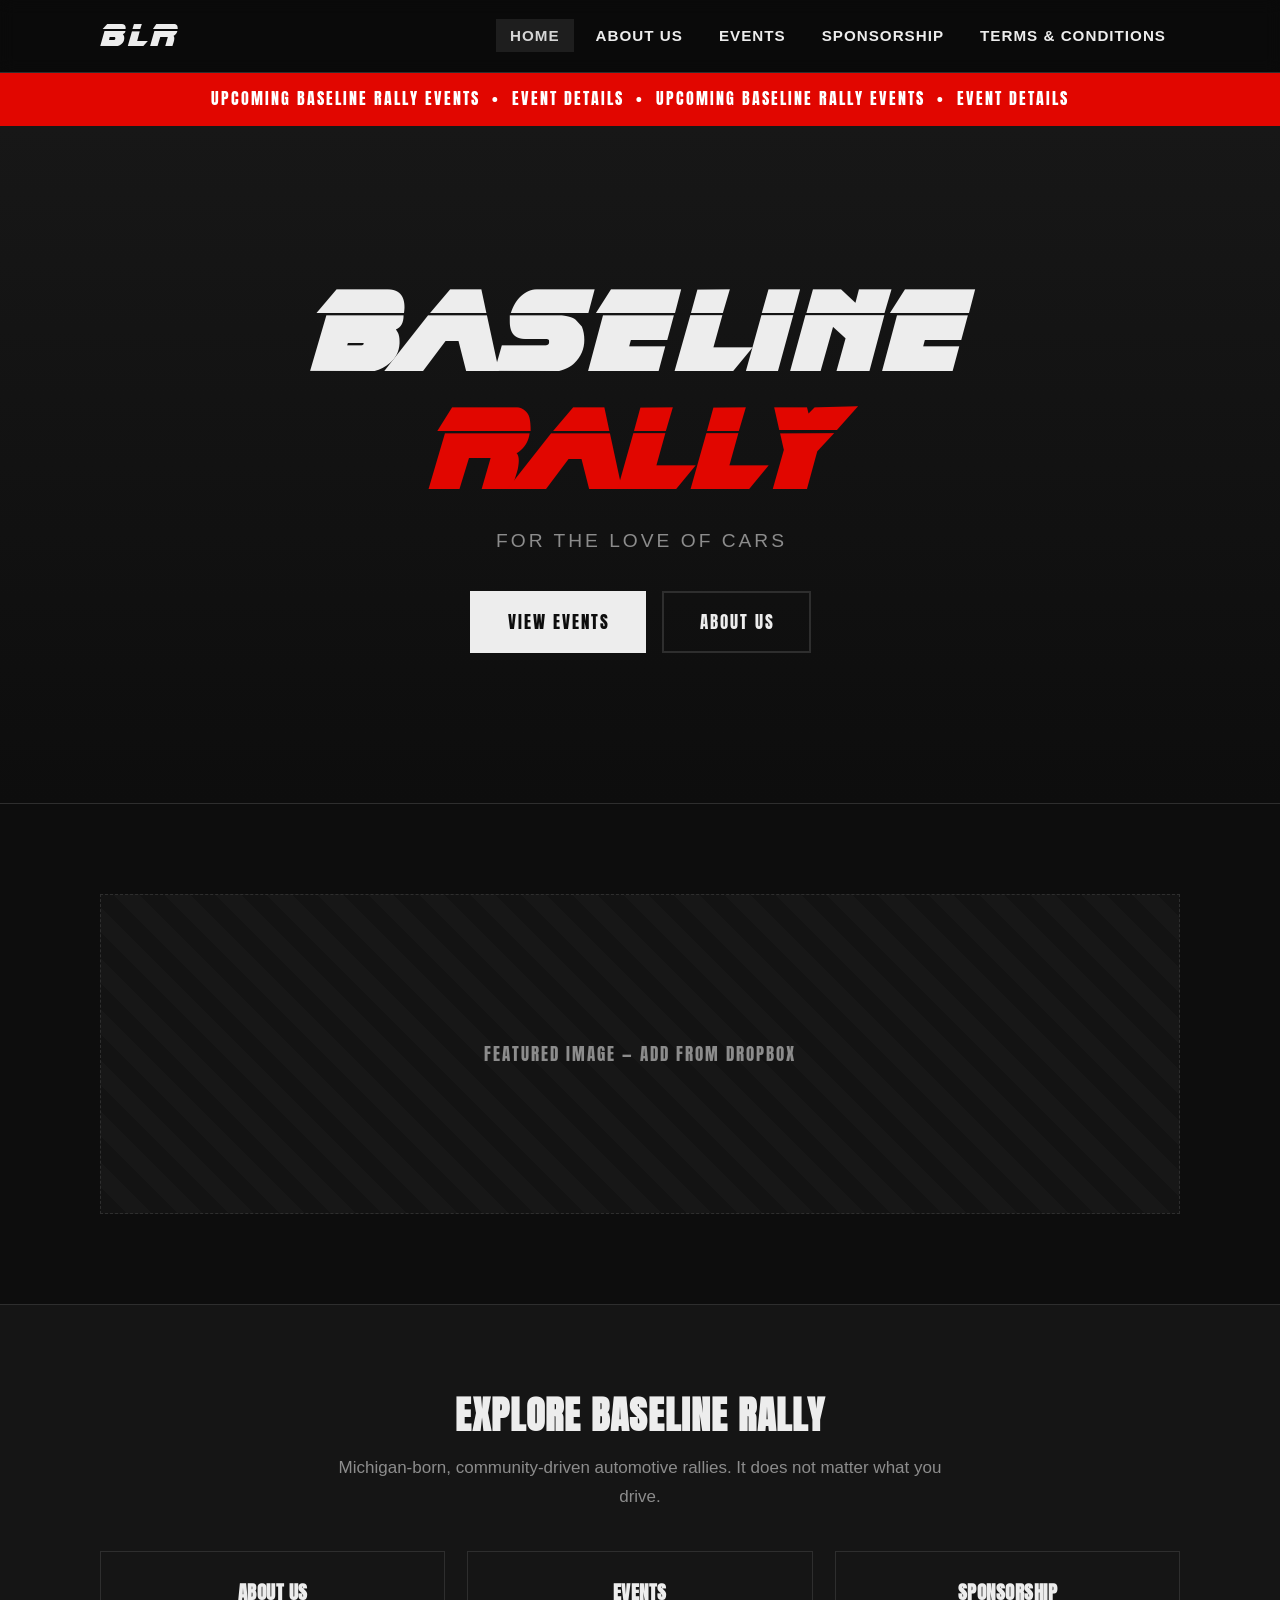
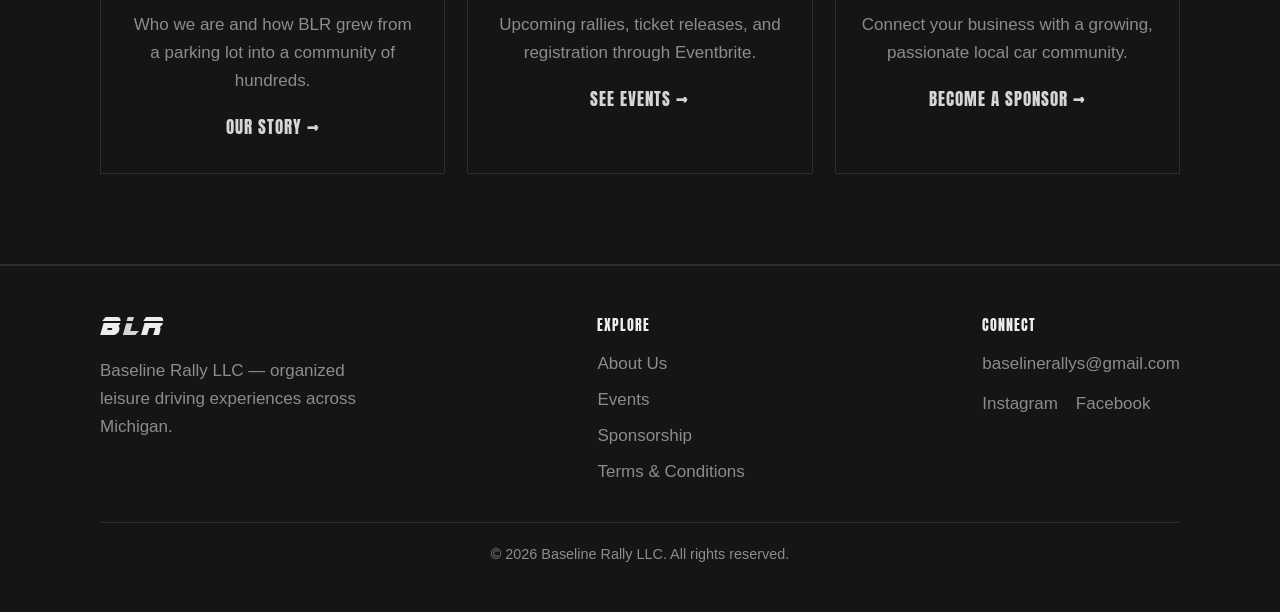
==== index.html @ 6f7ef677 "Initial commit: Baseline Rally static site Five static pages (home, about, events, sponsorship, term" ====
<!DOCTYPE html>
<html lang="en">
<head>
  <meta charset="UTF-8" />
  <meta name="viewport" content="width=device-width, initial-scale=1.0" />
  <!-- PREVIEW BUILD — keeps this out of search results while it is a work in
       progress. REMOVE BEFORE THE REAL LAUNCH, or the live site will never
       be indexed by Google. -->
  <meta name="robots" content="noindex, nofollow" />
  <title>Baseline Rally — For the Love of Cars</title>
  <meta name="description" content="Baseline Rally (BLR) is a Michigan automotive community hosting accessible leisure rallies, meets, and events. It does not matter what you drive." />
  <link rel="preconnect" href="https://fonts.googleapis.com" />
  <link rel="preconnect" href="https://fonts.gstatic.com" crossorigin />
  <link href="https://fonts.googleapis.com/css2?family=Anton&display=swap" rel="stylesheet" />
  <link rel="stylesheet" href="css/styles.css" />
</head>
<body>
  <a class="skip-link" href="#main">Skip to content</a>

  <header class="site-header">
    <div class="container nav">
      <a class="logo" href="index.html" aria-label="Baseline Rally home">B<span>L</span>R</a>
      <button class="nav-toggle" aria-label="Toggle menu" aria-expanded="false" aria-controls="nav-links">&#9776;</button>
      <ul class="nav-links" id="nav-links">
        <li><a href="index.html">Home</a></li>
        <li><a href="about.html">About Us</a></li>
        <li><a href="events.html">Events</a></li>
        <li><a href="sponsorship.html">Sponsorship</a></li>
        <li><a href="terms.html">Terms &amp; Conditions</a></li>
      </ul>
    </div>
  </header>

  <!-- Event announcement banner: links to Events.
       Wording: avoid "Tap" (touch only), "Click" (mouse only) and "See"
       (sight only). "Event Details" is a noun phrase, so it reads correctly
       for touch, mouse, keyboard, screen-reader and switch users alike.
       The ticker text is duplicated only so the marquee can loop seamlessly,
       so it is hidden from assistive tech to avoid it being announced twice;
       the aria-label is what screen readers actually read out. -->
  <a class="event-banner" href="events.html" aria-label="Upcoming Baseline Rally events — event details">
    <span class="ticker" aria-hidden="true">Upcoming Baseline Rally Events &nbsp;•&nbsp; Event Details &nbsp;•&nbsp; Upcoming Baseline Rally Events &nbsp;•&nbsp; Event Details</span>
  </a>

  <main id="main">
    <!-- Hero -->
    <section class="hero">
      <!-- Two block-level lines so the wordmark always stacks at every width,
           rather than only wrapping once the screen gets narrow. Each line is
           then centred on its own, which is what makes it read as balanced. -->
      <h1 class="brand-title"><span class="line">Baseline</span><span class="line accent">Rally</span></h1>
      <p class="tagline">For the Love of Cars</p>
      <div class="container" style="margin-top:34px; display:flex; gap:16px; justify-content:center; flex-wrap:wrap;">
        <a class="btn" href="events.html">View Events</a>
        <a class="btn secondary" href="about.html">About Us</a>
      </div>
    </section>

    <!-- Featured image placeholder -->
    <section class="section">
      <div class="container">
        <div class="media-placeholder">Featured Image — add from Dropbox</div>
      </div>
    </section>

    <!-- Quick nav cards -->
    <section class="section alt">
      <div class="container">
        <div class="section-head">
          <h2>Explore Baseline Rally</h2>
          <p>Michigan-born, community-driven automotive rallies. It does not matter what you drive.</p>
        </div>
        <div class="card-grid">
          <div class="card">
            <h3>About Us</h3>
            <p>Who we are and how BLR grew from a parking lot into a community of hundreds.</p>
            <a class="card-link" href="about.html">Our Story &rarr;</a>
          </div>
          <div class="card">
            <h3>Events</h3>
            <p>Upcoming rallies, ticket releases, and registration through Eventbrite.</p>
            <a class="card-link" href="events.html">See Events &rarr;</a>
          </div>
          <div class="card">
            <h3>Sponsorship</h3>
            <p>Connect your business with a growing, passionate local car community.</p>
            <a class="card-link" href="sponsorship.html">Become a Sponsor &rarr;</a>
          </div>
        </div>
      </div>
    </section>
  </main>

  <!-- Footer (include on every page) -->
  <footer class="site-footer">
    <div class="container footer-grid">
      <div class="footer-brand">
        <a class="logo" href="index.html">B<span>L</span>R</a>
        <p style="color:var(--muted); max-width:260px; margin-top:12px;">Baseline Rally LLC — organized leisure driving experiences across Michigan.</p>
      </div>
      <div>
        <p class="footer-heading">Explore</p>
        <ul class="footer-links">
          <li><a href="about.html">About Us</a></li>
          <li><a href="events.html">Events</a></li>
          <li><a href="sponsorship.html">Sponsorship</a></li>
          <li><a href="terms.html">Terms &amp; Conditions</a></li>
        </ul>
      </div>
      <div>
        <p class="footer-heading">Connect</p>
        <ul class="footer-links">
          <li><a href="mailto:baselinerallys@gmail.com">baselinerallys@gmail.com</a></li>
        </ul>
        <div class="footer-social" style="margin-top:12px;">
          <a href="https://www.instagram.com/baselinerally.official" target="_blank" rel="noopener">Instagram</a>
          <a href="https://www.facebook.com/baselinerally" target="_blank" rel="noopener">Facebook</a>
        </div>
      </div>
    </div>
    <div class="container">
      <p class="copyright">&copy; 2026 Baseline Rally LLC. All rights reserved.</p>
    </div>
  </footer>

  <script src="js/main.js"></script>
</body>
</html>
---- css/styles.css ----
/* ===============================================================
   Baseline Rally (BLR) — Global Stylesheet
   =============================================================== */

/* ---- Fonts ---------------------------------------------------- */
/* Blade Runner: bundled locally so it works for ALL visitors.
   local() lets your own installed copy load instantly; the url()
   fallback covers everyone else via the bundled .ttf. */
@font-face {
  font-family: "Blade Runner Movie Font";
  src: local("Blade Runner Movie Font"),
       url("../fonts/BladeRunnerMovieFont.ttf") format("truetype");
  font-display: swap;
}

/* !! IMPORTANT — DO NOT set text-transform: uppercase on brand text !!
   In this font the UPPERCASE slots B, L and R do not contain letters at
   all — they contain movie logo artwork:
       B -> running-man figure        (advance width 1.309em)
       L -> "BLADE" wordmark          (advance width 1.096em)
       R -> full "BLADE RUNNER" logo  (advance width 4.670em)
   Those are exactly the letters in "BLR" / "Baseline Rally", so uppercase
   renders the logo as figure + BLADE + BLADE RUNNER instead of "BLR".
   The lowercase slots hold the real letterforms, which are drawn as caps
   anyway. So every brand-font element below forces text-transform:lowercase
   and the HTML keeps normal "BLR" / "Baseline Rally" text for screen
   readers and SEO. All other letters are unaffected. */

/* Anton (supporting display font) loaded from Google Fonts in each
   page <head>. Arial is the always-present fallback. */

/* ---- Design tokens ------------------------------------------- */
:root {
  --black: #0d0d0d;
  --panel: #151515;
  --panel-2: #1e1e1e;
  --white: #ededed;
  --muted: #8c8c8c;

  /* Rally red is reserved for brand moments only: the word "Rally" in the
     hero, the event banner, and the tagline emphasis in the creed / the
     brand name in the sponsorship heading. Scarcity is the point — it reads
     as deliberate instead of decorative. Don't spend it on links or buttons.
     White on #e10600 measures 4.97:1, which clears WCAG AA for body text. */
  --brand-red: #e10600;
  --brand-red-dark: #b00500;

  /* General-purpose accent is a light grey. Everything that used to be red
     (links, card links, status text, footer hovers) inherits this. */
  --accent: #d6d6d6;
  --accent-dark: #ffffff;

  --border: #2e2e2e;
  --max: 1120px;
  --radius: 0;              /* brutalist: no rounded corners, anywhere */
  --brand-font: "Blade Runner Movie Font", "Anton", Arial, sans-serif;
  --display-font: "Anton", Arial, sans-serif;
  --body-font: Arial, Helvetica, "Segoe UI", sans-serif;
}

/* ---- Reset --------------------------------------------------- */
*, *::before, *::after { box-sizing: border-box; }
html { scroll-behavior: smooth; }
body {
  margin: 0;
  background: var(--black);
  color: var(--white);
  font-family: var(--body-font);
  font-size: 17px;
  line-height: 1.65;
  -webkit-font-smoothing: antialiased;
}
img { max-width: 100%; display: block; }
a { color: var(--accent); text-decoration: none; }
a:hover { text-decoration: underline; }

.container { width: 100%; max-width: var(--max); margin: 0 auto; padding: 0 20px; }

/* Brand / display typography */
/* text-transform: lowercase is REQUIRED here — see the @font-face note above */
.brand-font { font-family: var(--brand-font); letter-spacing: 2px; text-transform: lowercase; }
h1, h2, h3 { font-family: var(--display-font); line-height: 1.05; letter-spacing: 1px; text-transform: uppercase; margin: 0 0 .5em; }
h1 { font-size: clamp(2.2rem, 6vw, 4rem); }
h2 { font-size: clamp(1.6rem, 4vw, 2.4rem); }
h3 { font-size: 1.2rem; letter-spacing: .5px; }

/* ---- Skip link (accessibility) ------------------------------ */
.skip-link {
  position: absolute; left: -999px; top: 0; z-index: 200;
  background: var(--white); color: var(--black); padding: 10px 16px; border-radius: 0;
}
.skip-link:focus { left: 0; }

/* ---- Header / Nav ------------------------------------------- */
.site-header {
  position: sticky; top: 0; z-index: 100;
  background: rgba(10,10,10,.92);
  backdrop-filter: blur(8px);
  border-bottom: 1px solid var(--border);
}
.nav {
  display: flex; align-items: center; justify-content: space-between;
  min-height: 72px; gap: 16px;
}
.logo {
  font-family: var(--brand-font);
  font-size: 2rem; color: var(--white); letter-spacing: 3px;
  text-decoration: none; line-height: 1;
  /* REQUIRED — see the @font-face note above. "BLR" is all three broken
     uppercase slots, so without this the logo renders as movie artwork. */
  text-transform: lowercase;
}
.logo:hover { color: var(--accent); text-decoration: none; }
.logo span { color: var(--accent); }

/* Header logo is solid white. `inherit` (rather than a hard-coded white)
   means the L follows the parent on hover too, so all three letters
   recolor together instead of the L sitting there already-red. */
.site-header .logo span { color: inherit; }

.nav-links { display: flex; gap: 8px; list-style: none; margin: 0; padding: 0; align-items: center; }
.nav-links a {
  color: var(--white); text-transform: uppercase; font-weight: bold;
  font-size: .95rem; letter-spacing: 1px; padding: 8px 14px; border-radius: 0;
  /* Multi-word labels ("About Us", "Terms & Conditions") must never break
     mid-label — a wrapped label splits its hover/active highlight in two. */
  white-space: nowrap;
}
.nav-links a:hover, .nav-links a.active { background: var(--panel-2); color: var(--accent); text-decoration: none; }
/* Tab navigation is only usable if focus is visible. :focus-visible shows this
   for keyboard users without drawing an outline on mouse clicks. */
.nav-links a:focus-visible,
.nav-toggle:focus-visible,
.logo:focus-visible { outline: 3px solid var(--white); outline-offset: 2px; }

.nav-toggle {
  display: none; background: none; border: 2px solid var(--border); color: var(--white);
  width: 48px; height: 48px; border-radius: 0; cursor: pointer; font-size: 1.4rem; line-height: 1;
}

/* ---- Event announcement banner ------------------------------ */
.event-banner {
  display: block; background: var(--brand-red); color: #fff; text-align: center;
  padding: 12px 16px; text-decoration: none; overflow: hidden;
}
.event-banner:hover { background: var(--brand-red-dark); color: #fff; text-decoration: none; }
/* Keyboard users need to see focus land on the banner too, not just hover. */
.event-banner:focus-visible { outline: 3px solid var(--white); outline-offset: -3px; }
.event-banner .ticker {
  display: inline-block; white-space: nowrap; font-family: var(--display-font);
  letter-spacing: 2px; text-transform: uppercase; font-size: 1rem;
  animation: scroll-left 18s linear infinite;
}
@keyframes scroll-left {
  0% { transform: translateX(60%); }
  100% { transform: translateX(-100%); }
}
@media (prefers-reduced-motion: reduce) {
  .event-banner .ticker { animation: none; }
}

/* ---- Hero --------------------------------------------------- */
.hero {
  position: relative; text-align: center;
  padding: clamp(64px, 14vw, 150px) 20px;
  /* The red glow went with the red banner — a flat grey ramp lets the
     wordmark carry the page instead of competing with a coloured wash. */
  background: linear-gradient(180deg, #171717, #0d0d0d);
  border-bottom: 1px solid var(--border);
}
/* text-transform overrides the uppercase inherited from the h1 rule —
   REQUIRED, see the @font-face note above ("Baseline Rally" has B, L and R). */
/* text-indent cancels the trailing letter-space. CSS puts letter-spacing
   after the LAST character as well, so centred text drifts left by half the
   tracking (6px here => 3px). Indenting by the same amount re-centres it.
   Keep text-indent equal to letter-spacing on any centred text. */
.hero .brand-title { font-family: var(--brand-font); font-size: clamp(3rem, 12vw, 7rem); letter-spacing: 6px; text-indent: 6px; margin: 0; text-transform: lowercase; }
/* The one and only place rally red survives. */
.hero .brand-title .accent { color: var(--brand-red); }
.hero p.tagline { color: var(--muted); font-size: 1.2rem; margin-top: 14px; text-transform: uppercase; letter-spacing: 3px; text-indent: 3px; }
/* On pages where the heading is the hero's only content, drop its bottom
   margin — otherwise it stacks onto the hero's padding and the heading sits
   visibly high in the band. Scoped to :last-child so heroes that do have a
   tagline keep the gap between the two. */
.hero h1:last-child { margin-bottom: 0; }

/* Optical correction for the oblique face. With the tracking cancelled above,
   the title's advance box is now mathematically centred — but this typeface
   slants right, so the ink overhangs its box (the Y's apex juts further right
   than the B's base juts left) and the wordmark still reads right-of-centre.
   Measured at 7.5px of overhang on a 112px title = 0.067em, so an em value
   stays correct at every font size.
   Because the wordmark is stacked, each line gets its own correction — the
   overhang depends on which letter ends the line, and "Baseline" (E) leans
   less than "Rally" (Y). Values are in em so they hold at every font size. */
.hero .brand-title .line { display: block; position: relative; }
.hero .brand-title .line:nth-child(1) { left: -0.031em; }  /* "Baseline" ends in E: measured 3.5px lean at 112px */
.hero .brand-title .line:nth-child(2) { left: -0.067em; }  /* "Rally" ends in Y: measured 7.5px lean at 112px */

/* image placeholder box */
.media-placeholder {
  display: flex; align-items: center; justify-content: center;
  min-height: 320px; background:
    repeating-linear-gradient(45deg, #131313, #131313 18px, #171717 18px, #171717 36px);
  border: 1px dashed var(--border); border-radius: var(--radius);
  color: var(--muted); text-transform: uppercase; letter-spacing: 2px;
  font-family: var(--display-font); text-align: center; padding: 24px;
}

/* ---- Buttons ------------------------------------------------ */
/* Square, hard-edged, no lift on hover — the hover is a straight
   colour inversion, which is the brutalist move. */
.btn {
  display: inline-block; background: var(--white); color: var(--black);
  font-family: var(--display-font); text-transform: uppercase; letter-spacing: 2px; text-indent: 2px;
  padding: 15px 34px; border-radius: 0; border: 2px solid var(--white);
  cursor: pointer; transition: background .12s ease, color .12s ease, border-color .12s ease;
}
.btn:hover { background: transparent; color: var(--white); border-color: var(--white); text-decoration: none; }
.btn.secondary { background: transparent; color: var(--white); border-color: var(--border); }
.btn.secondary:hover { background: var(--white); color: var(--black); border-color: var(--white); }

/* ---- Sections & layout ------------------------------------- */
.section { padding: clamp(48px, 8vw, 90px) 0; }
.section.alt { background: var(--panel); border-top: 1px solid var(--border); border-bottom: 1px solid var(--border); }
.section-head { text-align: center; margin-bottom: 40px; }
.section-head p { color: var(--muted); max-width: 640px; margin: 0 auto; }

.prose { max-width: 760px; margin: 0 auto; }
.prose p { margin: 0 0 1.2em; }
/* No text-transform: the creed is set in the sentence case written in the
   HTML, so the copy in the markup is exactly what renders. text-indent
   matches letter-spacing to keep the centring honest (see .brand-title). */
.creed { text-align: center; font-family: var(--display-font); letter-spacing: 1px; text-indent: 1px; font-size: 1.3rem; line-height: 1.5; margin: 32px 0; color: var(--white); }
/* Creed text is deliberately one uniform colour on both pages — no emphasis
   span. (A .creed .accent rule used to live here; removed once unused.) */

/* nav cards on homepage */
.card-grid { display: grid; grid-template-columns: repeat(auto-fit, minmax(240px, 1fr)); gap: 22px; }
/* Static by design — no :hover on the card itself. The card is a <div>; only
   the "card-link" inside it is clickable, and that link keeps its own hover,
   so nothing loses its affordance. (transition removed with the hover: with
   nothing left to animate it was dead weight.) */
.card {
  background: var(--panel); border: 1px solid var(--border); border-radius: var(--radius);
  padding: 30px 26px; text-align: center;
}
.card h3 { color: var(--white); }
.card p { color: var(--muted); margin: 0 0 18px; }
.card a.card-link { color: var(--accent); font-family: var(--display-font); text-transform: uppercase; letter-spacing: 1px; }

/* status message (events coming soon) */
.status-block { text-align: center; padding: 60px 20px; }
.status-block .big {
  font-family: var(--display-font); text-transform: uppercase; letter-spacing: 4px; text-indent: 4px;
  font-size: clamp(2rem, 7vw, 3.6rem); color: var(--accent); margin: 0 0 16px;
}
.status-block p { color: var(--muted); }

/* event card (when an event exists) */
.event-card {
  display: grid; grid-template-columns: 1fr 1fr; gap: 30px; align-items: center;
  background: var(--panel); border: 1px solid var(--border); border-radius: var(--radius); padding: 30px;
}
.event-card .meta .date { color: var(--accent); font-family: var(--display-font); letter-spacing: 2px; text-transform: uppercase; }

/* contact strip */
.contact-strip { text-align: center; }
.contact-strip a { font-family: var(--display-font); font-size: 1.3rem; letter-spacing: 1px; }

/* ---- Terms page -------------------------------------------- */
/* padding matches .container's 20px — this block sits directly in the
   <section> rather than inside a .container, so it has to supply its own
   gutters or the text runs edge-to-edge below 820px. */
.legal { max-width: 820px; margin: 0 auto; padding: 0 20px; text-align: center; }
.legal .effective { color: var(--muted); text-transform: uppercase; letter-spacing: 2px; font-weight: bold; }
.legal h2 { font-size: 1.5rem; margin-top: 2em; color: var(--white); }
/* Markers must sit inside the flow, otherwise they stay pinned left while the
   text centres and the bullets read as detached. */
.legal ul { padding-left: 0; list-style-position: inside; }
.legal li { margin-bottom: .4em; }
.legal .disclaimer { background: var(--panel); border-left: 4px solid var(--white); padding: 24px 26px; border-radius: 0; margin-top: 2.5em; }

/* ---- Footer ------------------------------------------------- */
.site-footer {
  background: var(--panel); border-top: 1px solid var(--border);
  padding: 48px 0 30px; margin-top: auto;
}
.footer-grid { display: flex; flex-wrap: wrap; gap: 30px; justify-content: space-between; align-items: flex-start; }
.footer-brand .logo { font-size: 1.6rem; }
.footer-links { list-style: none; margin: 0; padding: 0; display: flex; flex-direction: column; gap: 8px; }
.footer-links a, .footer-social a { color: var(--muted); }
.footer-links a:hover, .footer-social a:hover { color: var(--accent); }
.footer-social { display: flex; gap: 18px; flex-wrap: wrap; }
.footer-heading { font-family: var(--display-font); text-transform: uppercase; letter-spacing: 1px; font-size: .9rem; color: var(--white); margin: 0 0 12px; }
.copyright { text-align: center; color: var(--muted); font-size: .9rem; margin-top: 36px; border-top: 1px solid var(--border); padding-top: 20px; }

/* page wrapper so footer sits at bottom */
body { display: flex; flex-direction: column; min-height: 100vh; }
main { flex: 1 0 auto; }

/* ---- Responsive -------------------------------------------- */
/* 900px, not 760px: five items ending in "Terms & Conditions" no longer fit
   on one row much below this, and the horizontal nav starts colliding with
   the logo. Switching to the hamburger earlier is better than a cramped row.
   (The vertical menu has plenty of room for the full label.) */
@media (max-width: 900px) {
  .nav-toggle { display: block; }
  .nav-links {
    position: absolute; top: 72px; left: 0; right: 0;
    flex-direction: column; align-items: stretch; gap: 0;
    background: var(--black); border-bottom: 1px solid var(--border);
    max-height: 0; overflow: hidden;
    /* visibility is what removes the links from the tab order. max-height:0
       with overflow:hidden only clips them visually — they stay focusable, so
       keyboard users tab into an invisible menu and lose track of focus.
       The 0s delay keeps them visible for the .25s collapse animation, then
       hides them; opening flips visibility instantly so the reveal animates. */
    visibility: hidden;
    transition: max-height .25s ease, visibility 0s linear .25s;
  }
  .nav-links.open {
    max-height: 400px; visibility: visible;
    transition: max-height .25s ease, visibility 0s;
  }
  /* The cramped-menu fix. These links are inline boxes by default, so in the
     dropdown their padding, divider border and active highlight all
     shrink-wrapped the text instead of filling the row — and vertical padding
     on an inline box doesn't grow the line at all, which is what squashed the
     rows together. Making them flex rows fixes all of it; min-height gives a
     48px touch target, the accessibility floor for tappable controls. */
  .nav-links a {
    display: flex; align-items: center;
    min-height: 48px; padding: 12px 20px;
    border-top: 1px solid var(--border); border-radius: 0;
  }
}

/* Kept at its original 760px — only the nav needed the earlier breakpoint. */
@media (max-width: 760px) {
  .event-card { grid-template-columns: 1fr; }
}
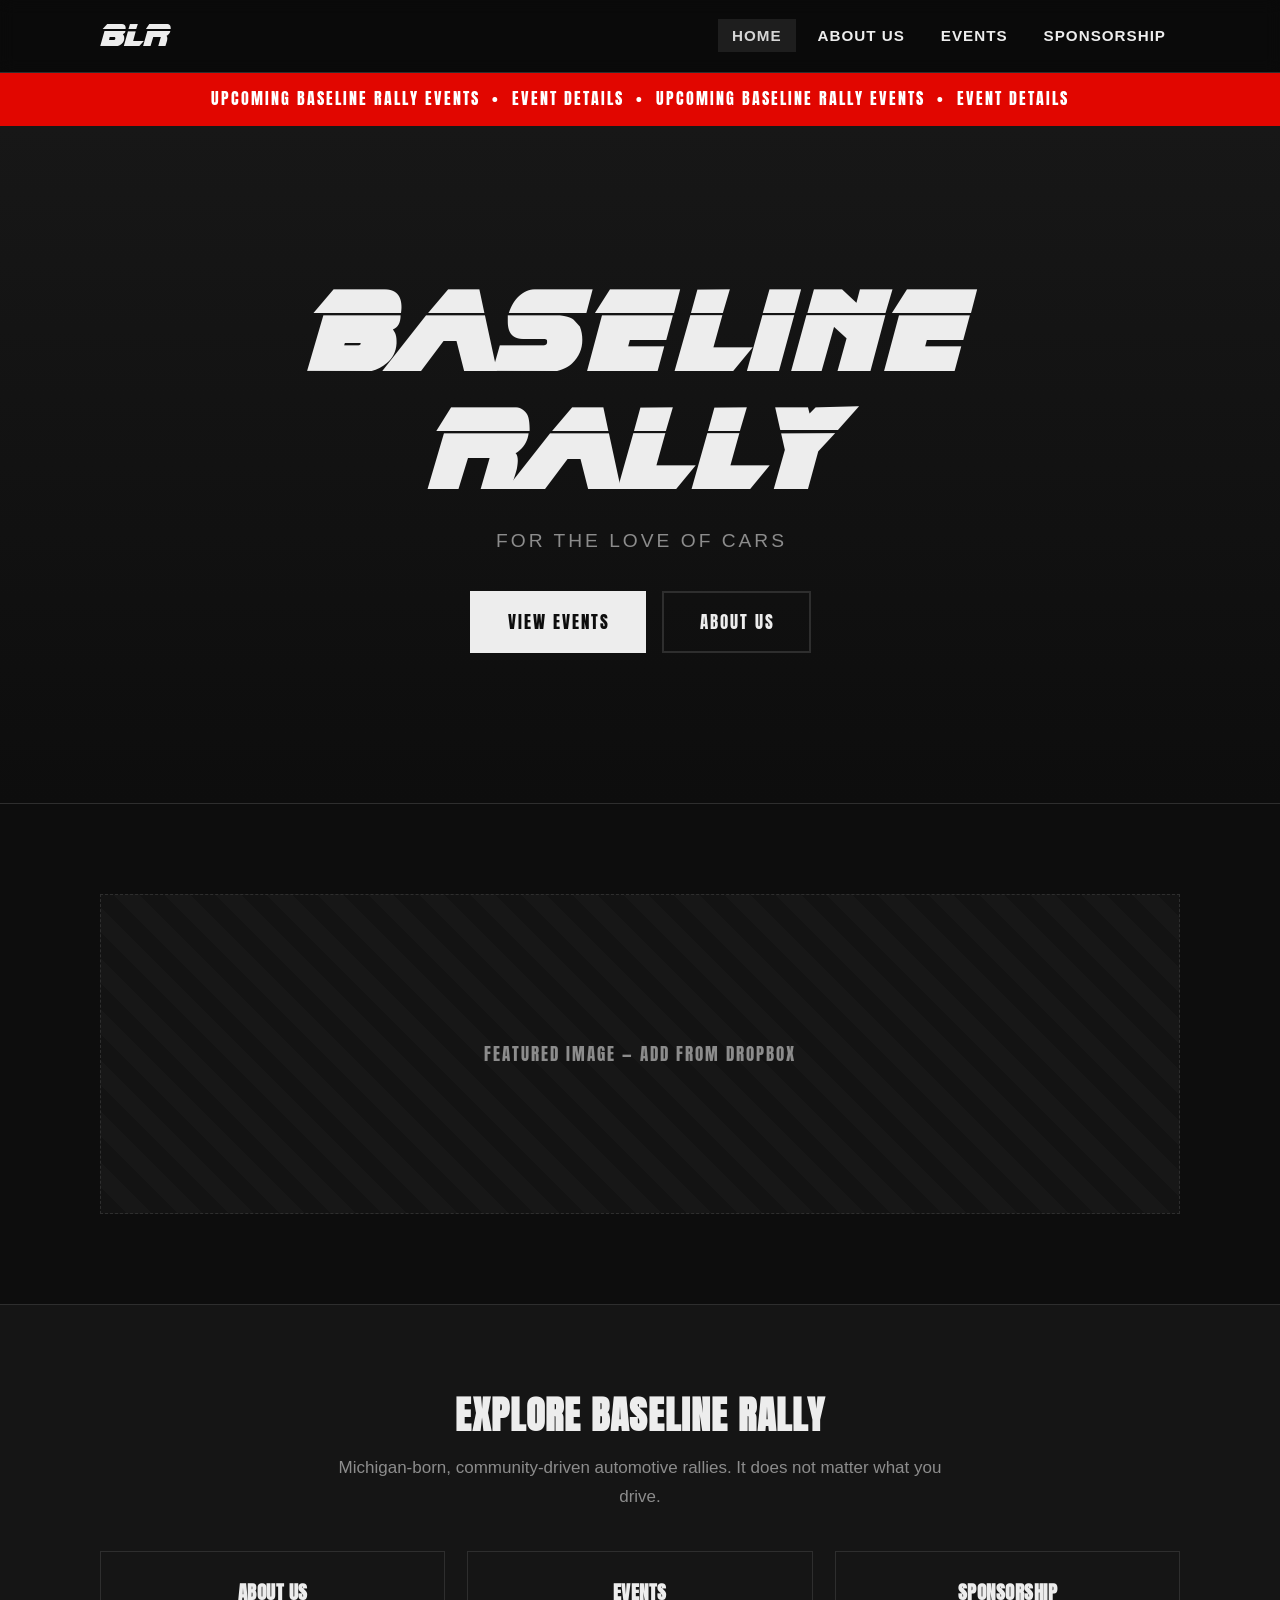
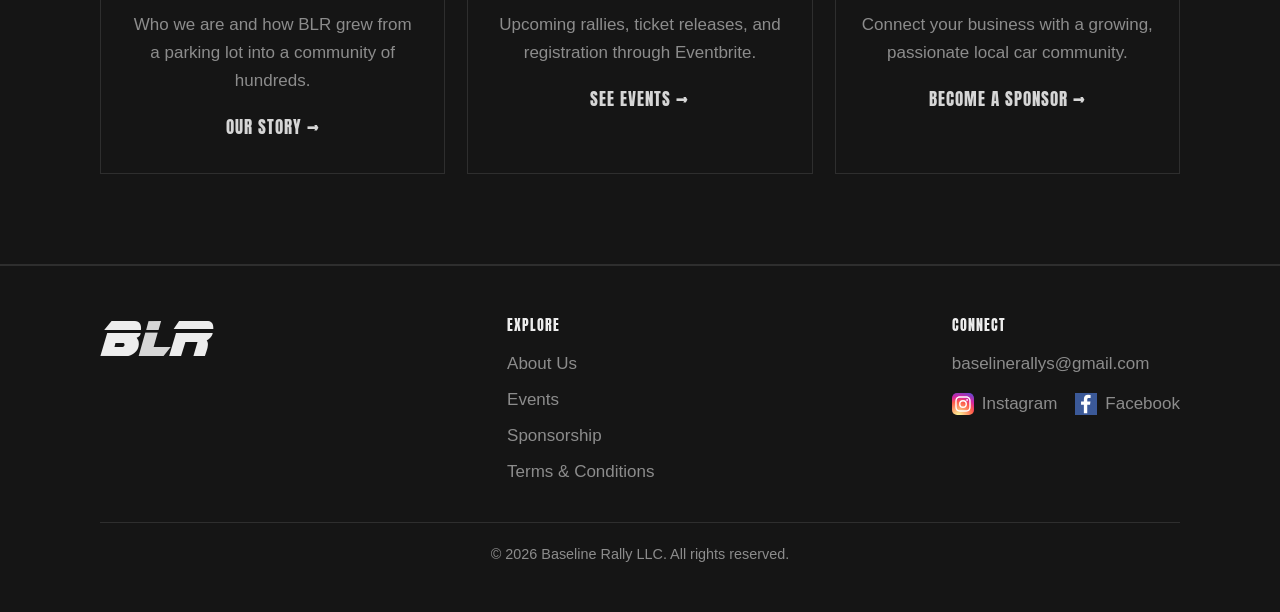
==== commit 73d915f6: "Brand and layout pass from client feedback - Hero wordmark is white on black; red is now used only b" ====
--- a/index.html
+++ b/index.html
@@ -8,11 +8,21 @@
        be indexed by Google. -->
   <meta name="robots" content="noindex, nofollow" />
   <title>Baseline Rally — For the Love of Cars</title>
+  <!-- Link-preview blurb hidden for the client preview. Discord, Slack and
+       iMessage show this as the description under the title when the URL is
+       pasted. Un-comment before launch: it is also Google's search snippet.
   <meta name="description" content="Baseline Rally (BLR) is a Michigan automotive community hosting accessible leisure rallies, meets, and events. It does not matter what you drive." />
+  -->
   <link rel="preconnect" href="https://fonts.googleapis.com" />
   <link rel="preconnect" href="https://fonts.gstatic.com" crossorigin />
   <link href="https://fonts.googleapis.com/css2?family=Anton&display=swap" rel="stylesheet" />
   <link rel="stylesheet" href="css/styles.css" />
+  <!-- Checkered-flag favicon. The SVG is what modern browsers use (crisp at
+       any size); the PNG and .ico are fallbacks. Kept to a 4x4 grid because a
+       finer check turns to grey mush at 16px. -->
+  <link rel="icon" href="favicon.svg" type="image/svg+xml" />
+  <link rel="icon" href="favicon-32.png" sizes="32x32" type="image/png" />
+  <link rel="apple-touch-icon" href="apple-touch-icon.png" />
 </head>
 <body>
   <a class="skip-link" href="#main">Skip to content</a>
@@ -26,7 +36,6 @@
         <li><a href="about.html">About Us</a></li>
         <li><a href="events.html">Events</a></li>
         <li><a href="sponsorship.html">Sponsorship</a></li>
-        <li><a href="terms.html">Terms &amp; Conditions</a></li>
       </ul>
     </div>
   </header>
@@ -48,7 +57,7 @@
       <!-- Two block-level lines so the wordmark always stacks at every width,
            rather than only wrapping once the screen gets narrow. Each line is
            then centred on its own, which is what makes it read as balanced. -->
-      <h1 class="brand-title"><span class="line">Baseline</span><span class="line accent">Rally</span></h1>
+      <h1 class="brand-title"><span class="line">Baseline</span><span class="line">Rally</span></h1>
       <p class="tagline">For the Love of Cars</p>
       <div class="container" style="margin-top:34px; display:flex; gap:16px; justify-content:center; flex-wrap:wrap;">
         <a class="btn" href="events.html">View Events</a>
@@ -96,7 +105,6 @@
     <div class="container footer-grid">
       <div class="footer-brand">
         <a class="logo" href="index.html">B<span>L</span>R</a>
-        <p style="color:var(--muted); max-width:260px; margin-top:12px;">Baseline Rally LLC — organized leisure driving experiences across Michigan.</p>
       </div>
       <div>
         <p class="footer-heading">Explore</p>
@@ -113,8 +121,11 @@
           <li><a href="mailto:baselinerallys@gmail.com">baselinerallys@gmail.com</a></li>
         </ul>
         <div class="footer-social" style="margin-top:12px;">
-          <a href="https://www.instagram.com/baselinerally.official" target="_blank" rel="noopener">Instagram</a>
-          <a href="https://www.facebook.com/baselinerally" target="_blank" rel="noopener">Facebook</a>
+          <!-- Icon lives INSIDE the link so the image and the word are one
+               clickable target. alt="" because the adjacent text already names
+               the link — a screen reader would otherwise say it twice. -->
+          <a href="https://www.instagram.com/baselinerally.official" target="_blank" rel="noopener"><img src="img/instagram.svg" alt="" width="22" height="22" />Instagram</a>
+          <a href="https://www.facebook.com/baselinerally" target="_blank" rel="noopener"><img src="img/facebook.svg" alt="" width="22" height="22" />Facebook</a>
         </div>
       </div>
     </div>
--- a/css/styles.css
+++ b/css/styles.css
@@ -37,10 +37,10 @@
   --white: #ededed;
   --muted: #8c8c8c;
 
-  /* Rally red is reserved for brand moments only: the word "Rally" in the
-     hero, the event banner, and the tagline emphasis in the creed / the
-     brand name in the sponsorship heading. Scarcity is the point — it reads
-     as deliberate instead of decorative. Don't spend it on links or buttons.
+  /* Rally red is now used in exactly ONE place: the event banner. The hero
+     title and the sponsorship heading are both white on black. Scarcity is
+     the point — it reads as deliberate instead of decorative. Don't spend it
+     on links or buttons.
      White on #e10600 measures 4.97:1, which clears WCAG AA for body text. */
   --brand-red: #e10600;
   --brand-red-dark: #b00500;
@@ -53,6 +53,16 @@
   --border: #2e2e2e;
   --max: 1120px;
   --radius: 0;              /* brutalist: no rounded corners, anywhere */
+
+  /* Letter spacing taken from the Canva mock, converted to em so it scales
+     with font size instead of breaking at different sizes.
+       --track-mark : Canva -21, for the "BLR" marks (header + footer)
+       --track-word : Canva  14, for the long "Baseline Rally" wordmark
+     These are the ONLY two numbers to touch if the spacing needs adjusting —
+     every rule below derives from them. See the note in the handover about
+     which Canva unit scale these assume. */
+  --track-mark: -0.021em;
+  --track-word: 0.060em;   /* opened up from 0.014 to match the Canva mock */
   --brand-font: "Blade Runner Movie Font", "Anton", Arial, sans-serif;
   --display-font: "Anton", Arial, sans-serif;
   --body-font: Arial, Helvetica, "Segoe UI", sans-serif;
@@ -104,7 +114,7 @@
 }
 .logo {
   font-family: var(--brand-font);
-  font-size: 2rem; color: var(--white); letter-spacing: 3px;
+  font-size: 2rem; color: var(--white); letter-spacing: var(--track-mark);
   text-decoration: none; line-height: 1;
   /* REQUIRED — see the @font-face note above. "BLR" is all three broken
      uppercase slots, so without this the logo renders as movie artwork. */
@@ -174,9 +184,9 @@
    after the LAST character as well, so centred text drifts left by half the
    tracking (6px here => 3px). Indenting by the same amount re-centres it.
    Keep text-indent equal to letter-spacing on any centred text. */
-.hero .brand-title { font-family: var(--brand-font); font-size: clamp(3rem, 12vw, 7rem); letter-spacing: 6px; text-indent: 6px; margin: 0; text-transform: lowercase; }
-/* The one and only place rally red survives. */
-.hero .brand-title .accent { color: var(--brand-red); }
+.hero .brand-title { font-family: var(--brand-font); font-size: clamp(3rem, 12vw, 7rem); letter-spacing: var(--track-word); text-indent: var(--track-word); margin: 0; text-transform: lowercase; }
+/* Hero wordmark is white on black — no red. (A .accent rule lived here and
+   coloured "Rally"; removed once the title went monochrome.) */
 .hero p.tagline { color: var(--muted); font-size: 1.2rem; margin-top: 14px; text-transform: uppercase; letter-spacing: 3px; text-indent: 3px; }
 /* On pages where the heading is the hero's only content, drop its bottom
    margin — otherwise it stacks onto the hero's padding and the heading sits
@@ -287,11 +297,17 @@
   padding: 48px 0 30px; margin-top: auto;
 }
 .footer-grid { display: flex; flex-wrap: wrap; gap: 30px; justify-content: space-between; align-items: flex-start; }
-.footer-brand .logo { font-size: 1.6rem; }
+/* Larger than the header mark — with the description line gone it is the only
+   thing left in this column, so it carries the footer on its own. */
+.footer-brand .logo { font-size: 3.2rem; }
 .footer-links { list-style: none; margin: 0; padding: 0; display: flex; flex-direction: column; gap: 8px; }
 .footer-links a, .footer-social a { color: var(--muted); }
 .footer-links a:hover, .footer-social a:hover { color: var(--accent); }
 .footer-social { display: flex; gap: 18px; flex-wrap: wrap; }
+/* inline-flex keeps the icon and its label on one baseline and makes the whole
+   pair a single click/tap target rather than two adjacent ones. */
+.footer-social a { display: inline-flex; align-items: center; gap: 8px; }
+.footer-social a img { width: 22px; height: 22px; display: block; }
 .footer-heading { font-family: var(--display-font); text-transform: uppercase; letter-spacing: 1px; font-size: .9rem; color: var(--white); margin: 0 0 12px; }
 .copyright { text-align: center; color: var(--muted); font-size: .9rem; margin-top: 36px; border-top: 1px solid var(--border); padding-top: 20px; }
 
@@ -300,11 +316,10 @@
 main { flex: 1 0 auto; }
 
 /* ---- Responsive -------------------------------------------- */
-/* 900px, not 760px: five items ending in "Terms & Conditions" no longer fit
-   on one row much below this, and the horizontal nav starts colliding with
-   the logo. Switching to the hamburger earlier is better than a cramped row.
-   (The vertical menu has plenty of room for the full label.) */
-@media (max-width: 900px) {
+/* Back to 760px. This was raised to 900px while "Terms & Conditions" sat in
+   the nav — that label is roughly twice the width of any other and forced the
+   row to collapse early. With four short items it fits comfortably again. */
+@media (max-width: 760px) {
   .nav-toggle { display: block; }
   .nav-links {
     position: absolute; top: 72px; left: 0; right: 0;
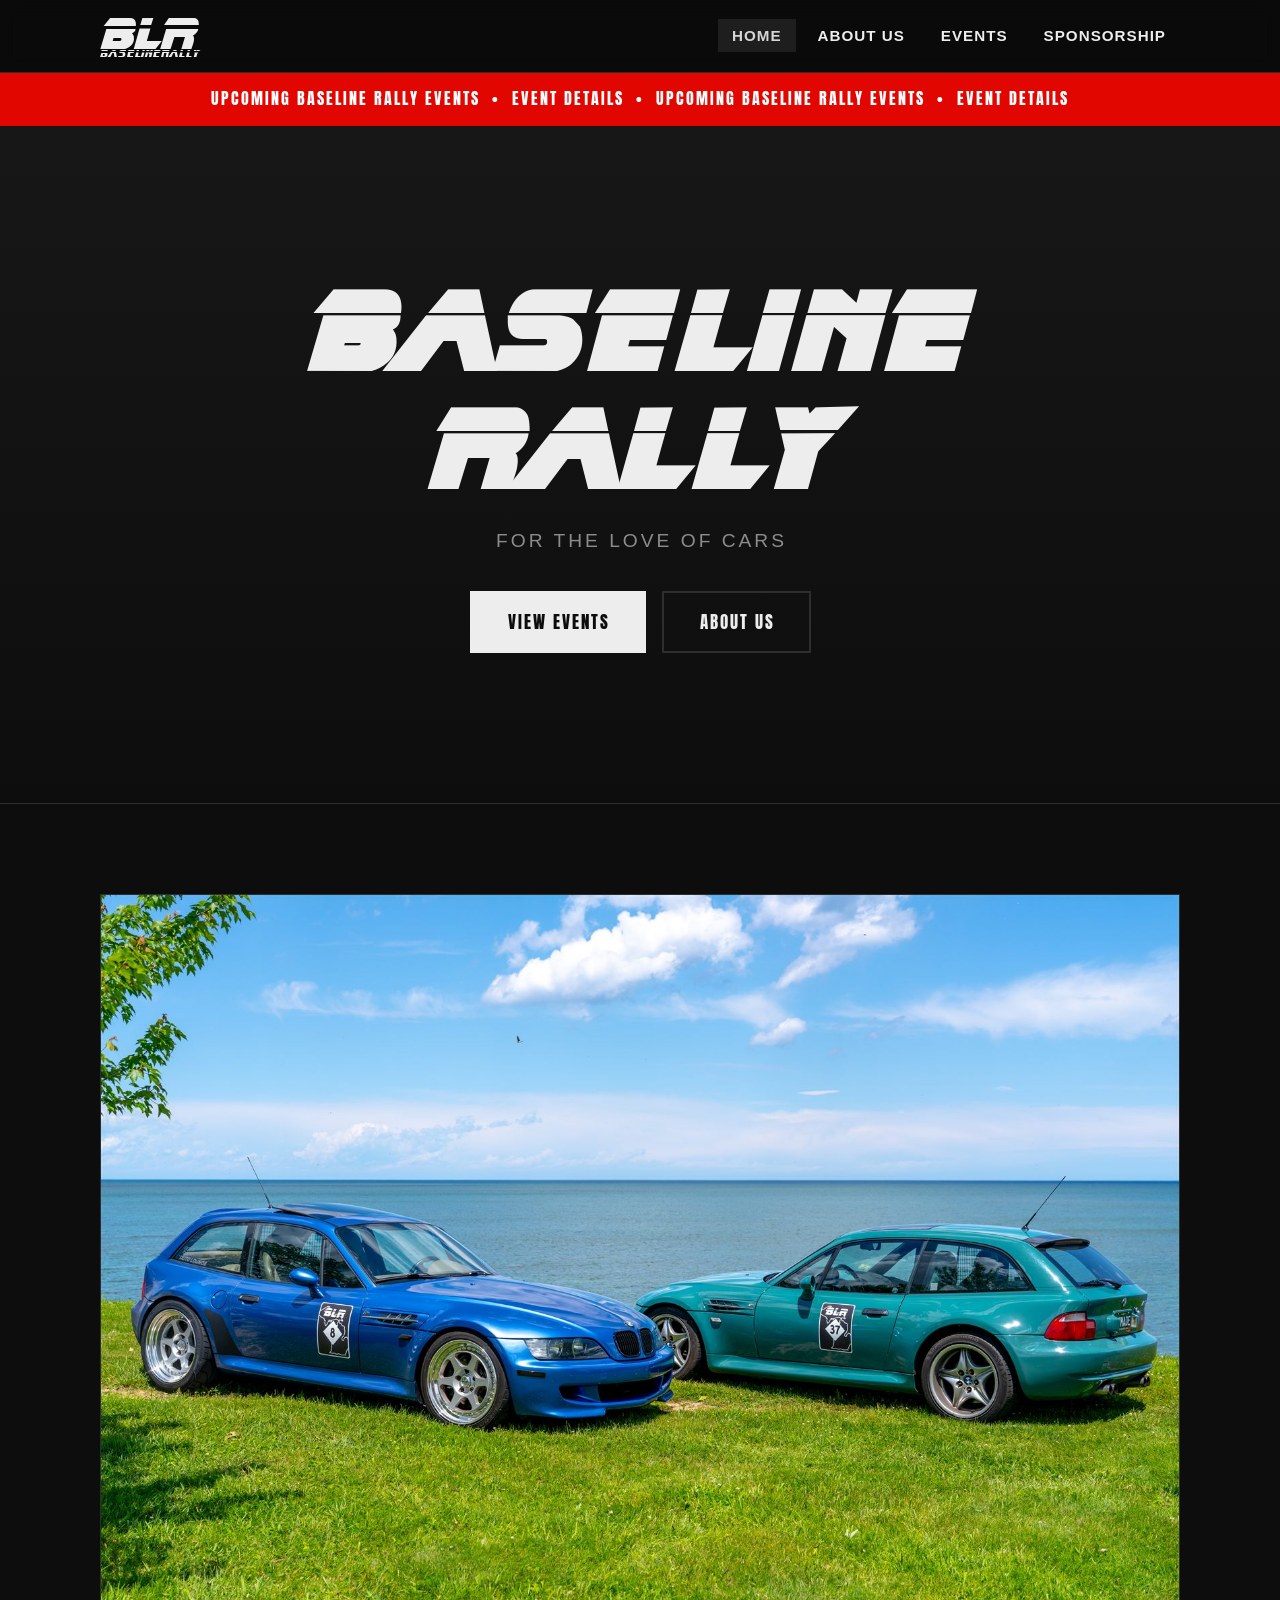
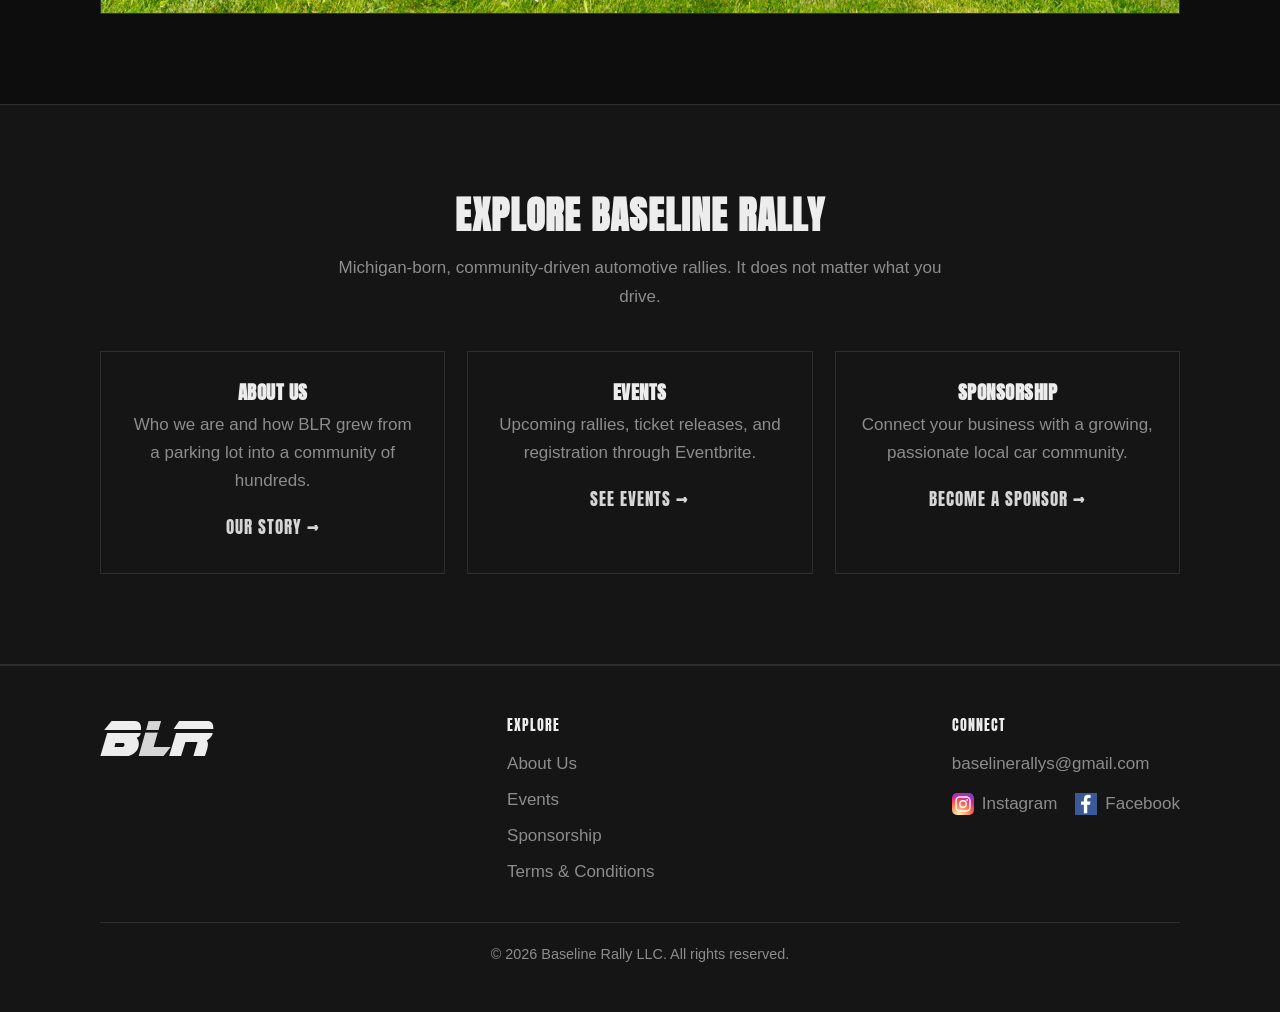
==== commit 89b4b558: "Header logo lockup and real photography - Header logo is now the BLR lockup from the Canva mock: mar" ====
--- a/index.html
+++ b/index.html
@@ -29,7 +29,10 @@
 
   <header class="site-header">
     <div class="container nav">
-      <a class="logo" href="index.html" aria-label="Baseline Rally home">B<span>L</span>R</a>
+      <!-- Logo lockup: big BLR with the wordmark tucked underneath, matching
+           the Canva mock. aria-label carries the real name because the visible
+           wordmark is set solid ("baselinerally") to match the artwork. -->
+      <a class="logo logo-lockup" href="index.html" aria-label="Baseline Rally home"><span class="logo-mark">BLR</span><span class="logo-word">Baselinerally</span></a>
       <button class="nav-toggle" aria-label="Toggle menu" aria-expanded="false" aria-controls="nav-links">&#9776;</button>
       <ul class="nav-links" id="nav-links">
         <li><a href="index.html">Home</a></li>
@@ -65,10 +68,16 @@
       </div>
     </section>
 
-    <!-- Featured image placeholder -->
+    <!-- Featured image -->
     <section class="section">
       <div class="container">
-        <div class="media-placeholder">Featured Image — add from Dropbox</div>
+        <!-- The frame keeps the striped placeholder as its background and
+             reserves a 3:2 box, so the page never jumps as the photo loads.
+             width/height match the exported file's aspect ratio. -->
+        <div class="media-frame">
+          <img src="img/home-featured.jpg" width="1600" height="1067"
+               alt="Two BMW Z3 M Coupes, one blue and one teal, parked on the grass overlooking Lake Michigan, both wearing Baseline Rally door decals." />
+        </div>
       </div>
     </section>
 
--- a/css/styles.css
+++ b/css/styles.css
@@ -62,6 +62,9 @@
      every rule below derives from them. See the note in the handover about
      which Canva unit scale these assume. */
   --track-mark: -0.021em;
+  /* Tracks the header lockup's wordmark out to match the BLR above it.
+     Measured, not guessed — see the note on .logo-lockup. */
+  --logo-word-track: 0.089em;
   --track-word: 0.060em;   /* opened up from 0.014 to match the Canva mock */
   --brand-font: "Blade Runner Movie Font", "Anton", Arial, sans-serif;
   --display-font: "Anton", Arial, sans-serif;
@@ -114,11 +117,33 @@
 }
 .logo {
   font-family: var(--brand-font);
-  font-size: 2rem; color: var(--white); letter-spacing: var(--track-mark);
+  /* 2.8rem, up from 2rem: the lockup's wordmark is 0.22x the mark by design,
+     so at the old size it rendered ~7px and turned to mush. This is the
+     smallest mark that leaves the wordmark legible, and still clears the
+     header's 72px min-height. */
+  font-size: 2.8rem; color: var(--white); letter-spacing: var(--track-mark);
   text-decoration: none; line-height: 1;
   /* REQUIRED — see the @font-face note above. "BLR" is all three broken
      uppercase slots, so without this the logo renders as movie artwork. */
   text-transform: lowercase;
+}
+/* ---- Header logo lockup ------------------------------------------
+   Big BLR with the wordmark tucked underneath, per the Canva mock. Both
+   lines are sized in em off .logo's font-size, so changing that one value
+   rescales the whole lockup.
+   --logo-word-track is tuned so the wordmark ends up the same width as the
+   mark above it — that flush-both-edges alignment is what makes it read as
+   a designed lockup rather than two stacked words. Retune it if either the
+   mark's tracking or the wordmark's font-size changes. */
+.logo-lockup { display: inline-flex; flex-direction: column; align-items: flex-start; line-height: 1; }
+.logo-lockup .logo-mark { display: block; font-size: 1em; letter-spacing: var(--track-mark); }
+.logo-lockup .logo-word {
+  display: block; font-size: 0.22em;
+  letter-spacing: var(--logo-word-track);
+  /* Negative because the gap is mostly the mark's internal leading (its line
+     box is taller than its cap height), not spacing we added. em here is the
+     wordmark's own font-size, so the tuck scales with the lockup. */
+  margin-top: -0.83em;
 }
 .logo:hover { color: var(--accent); text-decoration: none; }
 .logo span { color: var(--accent); }
@@ -216,6 +241,17 @@
   color: var(--muted); text-transform: uppercase; letter-spacing: 2px;
   font-family: var(--display-font); text-align: center; padding: 24px;
 }
+
+/* Photo frame. Reserves a 3:2 box before the image loads so the page below
+   doesn't jump, and keeps the placeholder stripes as the background so a
+   missing file degrades to the old placeholder look rather than a void. */
+.media-frame {
+  aspect-ratio: 3 / 2;
+  background: repeating-linear-gradient(45deg, #131313, #131313 18px, #171717 18px, #171717 36px);
+  border: 1px solid var(--border);
+  overflow: hidden;
+}
+.media-frame img { width: 100%; height: 100%; object-fit: cover; display: block; }
 
 /* ---- Buttons ------------------------------------------------ */
 /* Square, hard-edged, no lift on hover — the hover is a straight
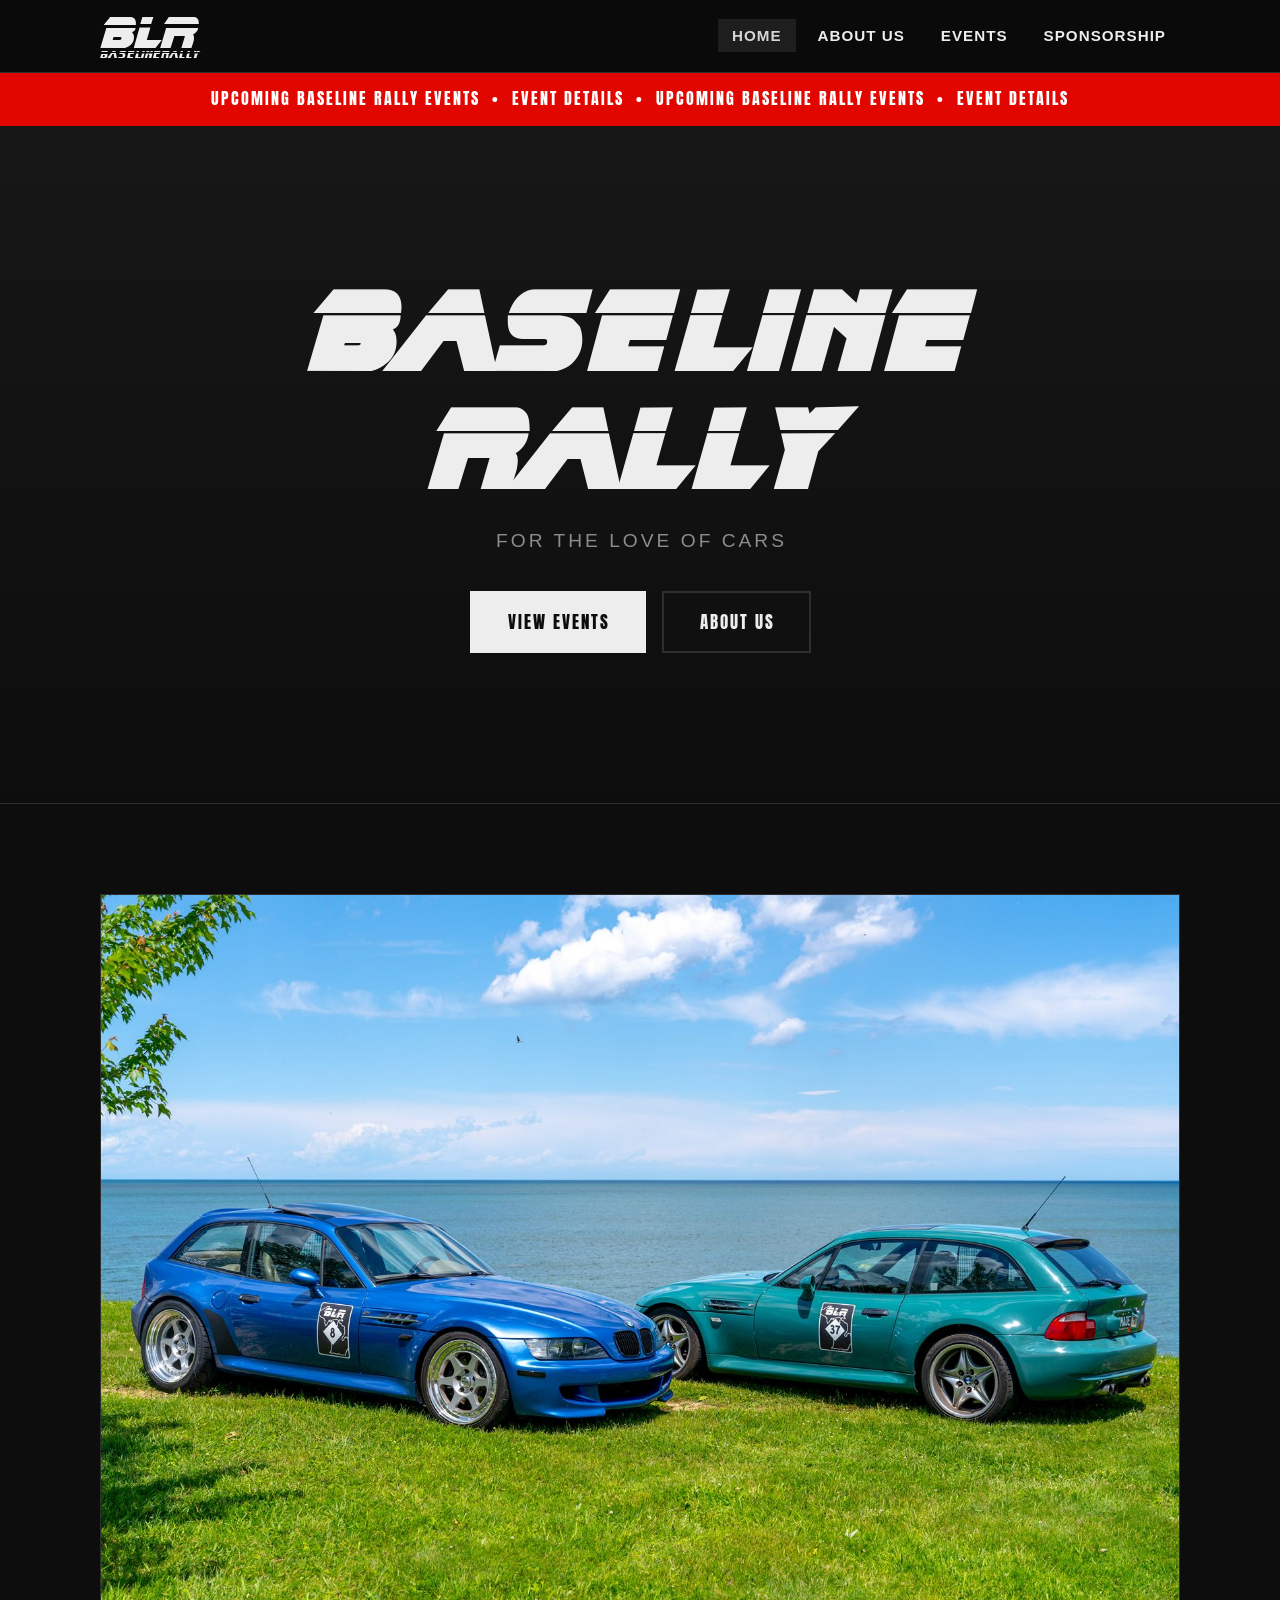
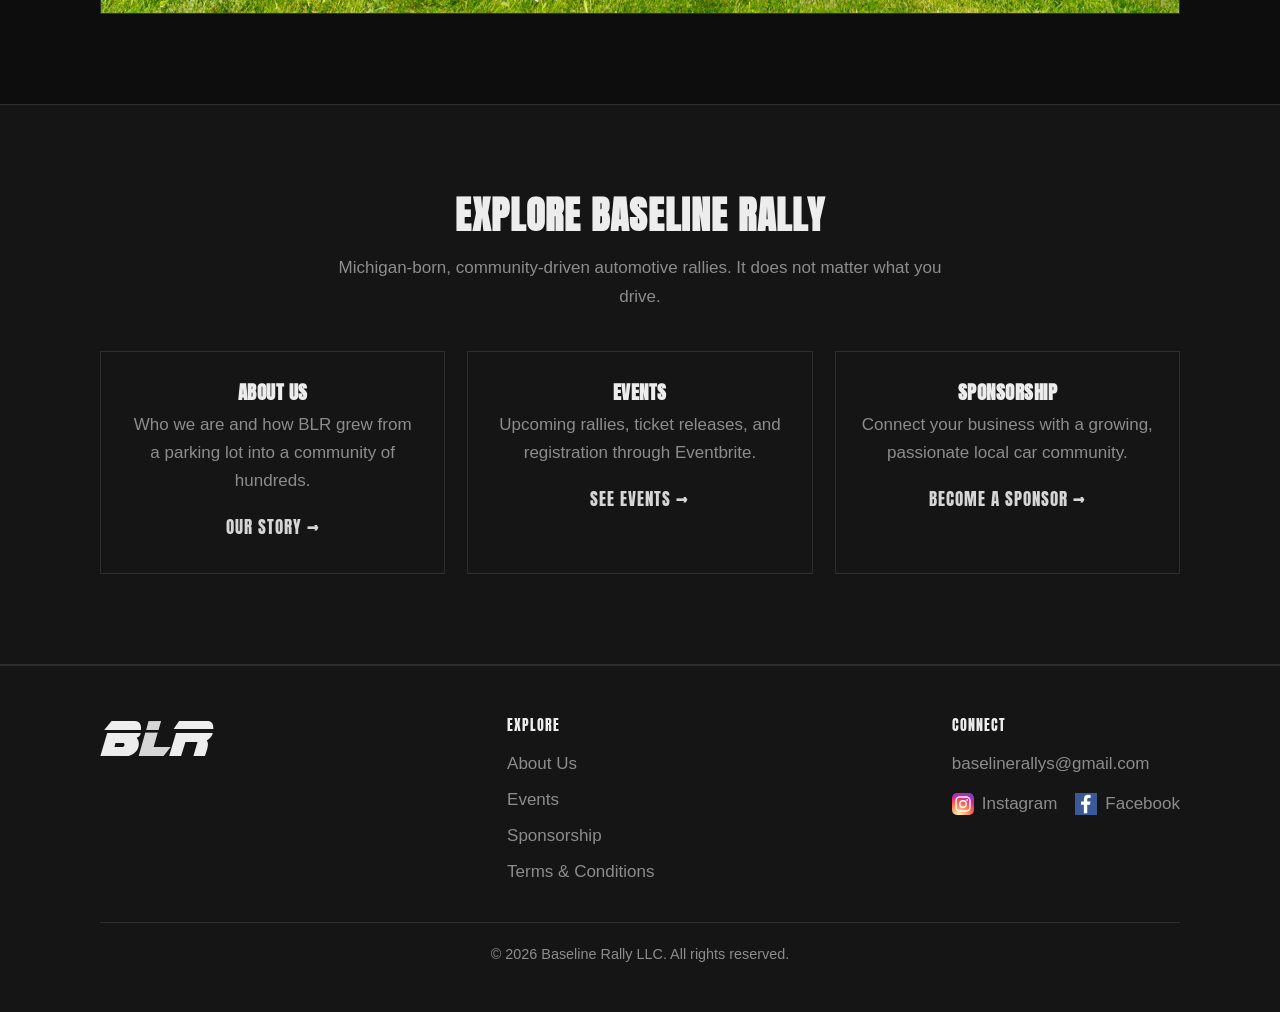
==== commit 24649866: "Publish the MC3 Fall Rally Kickoff event, and per-page tab titles - Events page now shows a live eve" ====
--- a/index.html
+++ b/index.html
@@ -7,7 +7,7 @@
        progress. REMOVE BEFORE THE REAL LAUNCH, or the live site will never
        be indexed by Google. -->
   <meta name="robots" content="noindex, nofollow" />
-  <title>Baseline Rally — For the Love of Cars</title>
+  <title>Baseline Rally</title>
   <!-- Link-preview blurb hidden for the client preview. Discord, Slack and
        iMessage show this as the description under the title when the URL is
        pasted. Un-comment before launch: it is also Google's search snippet.
--- a/css/styles.css
+++ b/css/styles.css
@@ -143,7 +143,7 @@
   /* Negative because the gap is mostly the mark's internal leading (its line
      box is taller than its cap height), not spacing we added. em here is the
      wordmark's own font-size, so the tuck scales with the lockup. */
-  margin-top: -0.83em;
+  margin-top: -0.70em;
 }
 .logo:hover { color: var(--accent); text-decoration: none; }
 .logo span { color: var(--accent); }
@@ -252,6 +252,9 @@
   overflow: hidden;
 }
 .media-frame img { width: 100%; height: 100%; object-fit: cover; display: block; }
+/* Event flyers are 4:5 portrait. The ratio has to match the artwork exactly —
+   object-fit: cover would otherwise crop text off a poster. */
+.media-frame.poster { aspect-ratio: 4 / 5; }
 
 /* ---- Buttons ------------------------------------------------ */
 /* Square, hard-edged, no lift on hover — the hover is a straight
@@ -305,10 +308,16 @@
 
 /* event card (when an event exists) */
 .event-card {
-  display: grid; grid-template-columns: 1fr 1fr; gap: 30px; align-items: center;
+  display: grid; grid-template-columns: 1fr 1fr; gap: 34px; align-items: start;
   background: var(--panel); border: 1px solid var(--border); border-radius: var(--radius); padding: 30px;
 }
 .event-card .meta .date { color: var(--accent); font-family: var(--display-font); letter-spacing: 2px; text-transform: uppercase; }
+.event-card .meta h2 { margin: .3em 0 .6em; }
+.event-card .meta p { color: var(--muted); }
+.event-card .meta .venue {
+  color: var(--white); font-family: var(--display-font); letter-spacing: 1px;
+  text-transform: uppercase; font-size: .95rem; line-height: 1.6; margin-top: 1.6em;
+}
 
 /* contact strip */
 .contact-strip { text-align: center; }
